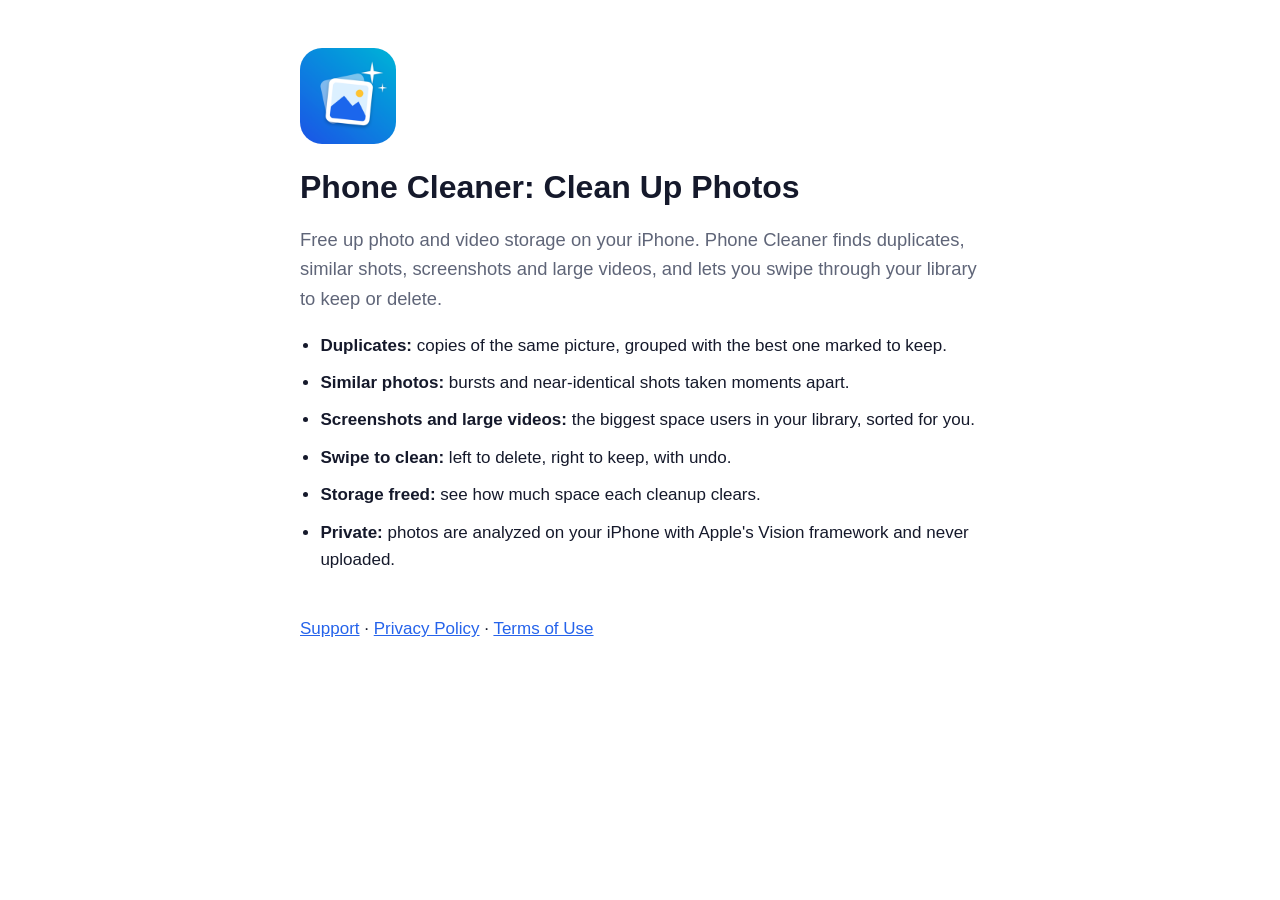
==== docs/index.html @ d83ab168 "Phone Cleaner: Clean Up Photos v1.0 (build 2) SwiftUI storage cleaner for iOS 17: Vision feature-pri" ====
<!doctype html>
<html lang="en">
<head>
  <meta charset="utf-8">
  <meta name="viewport" content="width=device-width, initial-scale=1">
  <title>Phone Cleaner: Clean Up Photos</title>
  <meta name="description" content="Phone Cleaner finds duplicate and similar photos, screenshots and large videos on your iPhone so you can free up photo storage. Scans run on your device.">
  <link rel="icon" type="image/png" href="favicon.png">
  <link rel="apple-touch-icon" href="apple-touch-icon.png">
  <link rel="stylesheet" href="style.css">
</head>
<body>
  <main>
    <img class="icon" src="icon.png" width="96" height="96" alt="Phone Cleaner app icon">
    <h1>Phone Cleaner: Clean Up Photos</h1>
    <p class="lead">Free up photo and video storage on your iPhone. Phone Cleaner finds duplicates, similar shots, screenshots and large videos, and lets you swipe through your library to keep or delete.</p>

    <ul class="features">
      <li><strong>Duplicates:</strong> copies of the same picture, grouped with the best one marked to keep.</li>
      <li><strong>Similar photos:</strong> bursts and near-identical shots taken moments apart.</li>
      <li><strong>Screenshots and large videos:</strong> the biggest space users in your library, sorted for you.</li>
      <li><strong>Swipe to clean:</strong> left to delete, right to keep, with undo.</li>
      <li><strong>Storage freed:</strong> see how much space each cleanup clears.</li>
      <li><strong>Private:</strong> photos are analyzed on your iPhone with Apple's Vision framework and never uploaded.</li>
    </ul>

    <p class="links"><a href="support.html">Support</a> · <a href="privacy.html">Privacy Policy</a> · <a href="https://www.apple.com/legal/internet-services/itunes/dev/stdeula/">Terms of Use</a></p>
  </main>
</body>
</html>
---- docs/style.css ----
:root {
  --bg: #ffffff;
  --text: #15192b;
  --muted: #5f6578;
  --accent: #2563eb;
  --card: #f3f6fb;
}

@media (prefers-color-scheme: dark) {
  :root {
    --bg: #0d1220;
    --text: #e8ecf5;
    --muted: #a2a9bb;
    --accent: #5b8cff;
    --card: #161d30;
  }
}

* { box-sizing: border-box; }

body {
  margin: 0;
  background: var(--bg);
  color: var(--text);
  font: 17px/1.6 -apple-system, BlinkMacSystemFont, "Segoe UI", Roboto, sans-serif;
}

main {
  max-width: 720px;
  margin: 0 auto;
  padding: 48px 20px 80px;
}

h1 { font-size: 2rem; line-height: 1.2; margin: 16px 0 8px; }
h2 { font-size: 1.3rem; margin-top: 2em; }
h3 { font-size: 1.05rem; margin-top: 1.6em; }
a { color: var(--accent); }
.muted { color: var(--muted); }
.lead { font-size: 1.15rem; color: var(--muted); }
.back { text-decoration: none; font-size: 0.95rem; }
.icon { border-radius: 22px; }
.features { padding-left: 1.2em; }
.features li { margin: 0.6em 0; }
.links { margin-top: 2.5em; }
.note { background: var(--card); border-radius: 14px; padding: 14px 18px; }
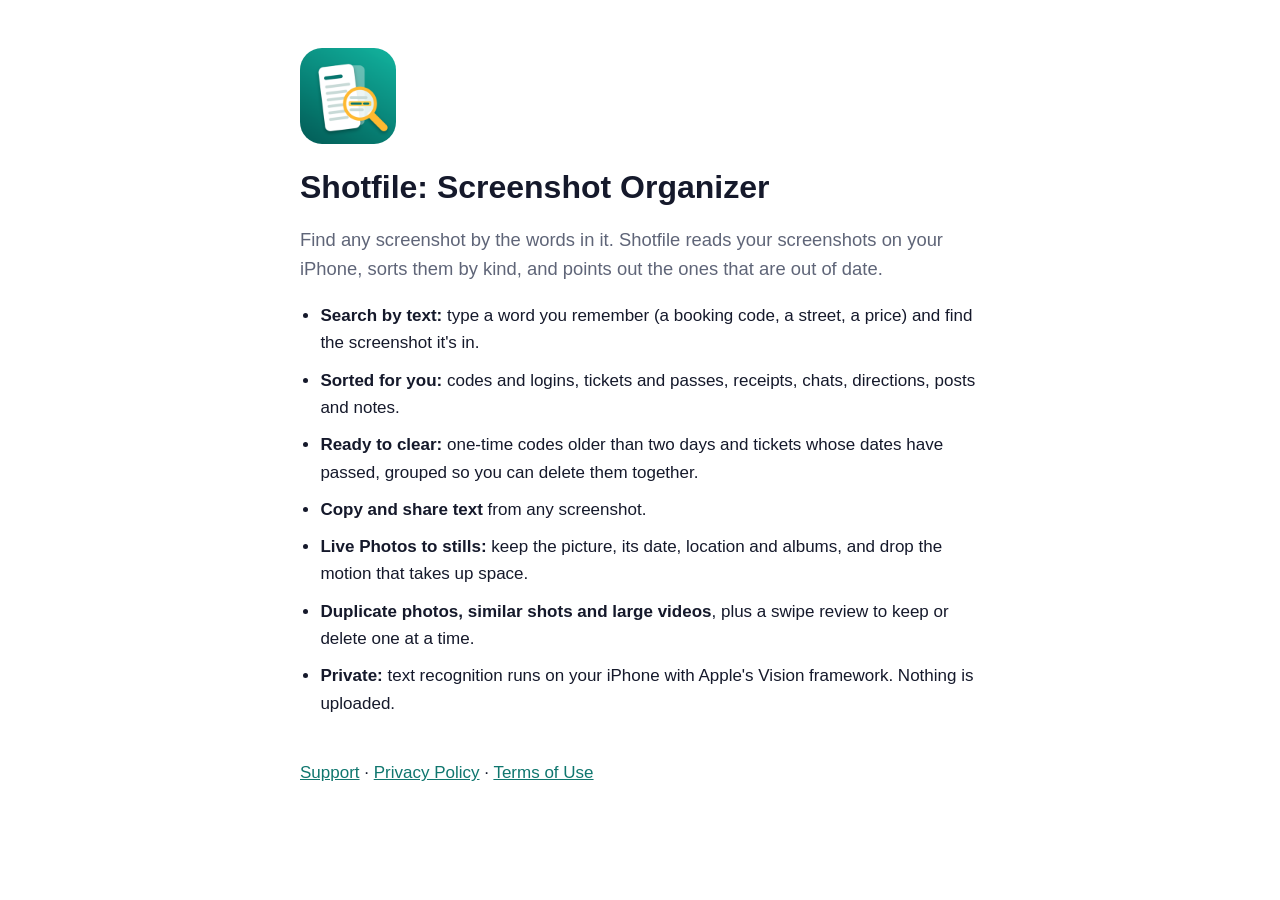
==== commit 80b46b08: "Shotfile: store screenshots, website, listing, review reply draft, test-data scripts Co-Authored-By:" ====
--- a/docs/index.html
+++ b/docs/index.html
@@ -3,25 +3,26 @@
 <head>
   <meta charset="utf-8">
   <meta name="viewport" content="width=device-width, initial-scale=1">
-  <title>Phone Cleaner: Clean Up Photos</title>
-  <meta name="description" content="Phone Cleaner finds duplicate and similar photos, screenshots and large videos on your iPhone so you can free up photo storage. Scans run on your device.">
+  <title>Shotfile: Screenshot Organizer</title>
+  <meta name="description" content="Shotfile reads the text in your iPhone screenshots on your device, sorts them by kind, finds old codes and past tickets, and turns Live Photos into stills.">
   <link rel="icon" type="image/png" href="favicon.png">
   <link rel="apple-touch-icon" href="apple-touch-icon.png">
   <link rel="stylesheet" href="style.css">
 </head>
 <body>
   <main>
-    <img class="icon" src="icon.png" width="96" height="96" alt="Phone Cleaner app icon">
-    <h1>Phone Cleaner: Clean Up Photos</h1>
-    <p class="lead">Free up photo and video storage on your iPhone. Phone Cleaner finds duplicates, similar shots, screenshots and large videos, and lets you swipe through your library to keep or delete.</p>
+    <img class="icon" src="icon.png" width="96" height="96" alt="Shotfile app icon">
+    <h1>Shotfile: Screenshot Organizer</h1>
+    <p class="lead">Find any screenshot by the words in it. Shotfile reads your screenshots on your iPhone, sorts them by kind, and points out the ones that are out of date.</p>
 
     <ul class="features">
-      <li><strong>Duplicates:</strong> copies of the same picture, grouped with the best one marked to keep.</li>
-      <li><strong>Similar photos:</strong> bursts and near-identical shots taken moments apart.</li>
-      <li><strong>Screenshots and large videos:</strong> the biggest space users in your library, sorted for you.</li>
-      <li><strong>Swipe to clean:</strong> left to delete, right to keep, with undo.</li>
-      <li><strong>Storage freed:</strong> see how much space each cleanup clears.</li>
-      <li><strong>Private:</strong> photos are analyzed on your iPhone with Apple's Vision framework and never uploaded.</li>
+      <li><strong>Search by text:</strong> type a word you remember (a booking code, a street, a price) and find the screenshot it's in.</li>
+      <li><strong>Sorted for you:</strong> codes and logins, tickets and passes, receipts, chats, directions, posts and notes.</li>
+      <li><strong>Ready to clear:</strong> one-time codes older than two days and tickets whose dates have passed, grouped so you can delete them together.</li>
+      <li><strong>Copy and share text</strong> from any screenshot.</li>
+      <li><strong>Live Photos to stills:</strong> keep the picture, its date, location and albums, and drop the motion that takes up space.</li>
+      <li><strong>Duplicate photos, similar shots and large videos</strong>, plus a swipe review to keep or delete one at a time.</li>
+      <li><strong>Private:</strong> text recognition runs on your iPhone with Apple's Vision framework. Nothing is uploaded.</li>
     </ul>
 
     <p class="links"><a href="support.html">Support</a> · <a href="privacy.html">Privacy Policy</a> · <a href="https://www.apple.com/legal/internet-services/itunes/dev/stdeula/">Terms of Use</a></p>
--- a/docs/style.css
+++ b/docs/style.css
@@ -2,7 +2,7 @@
   --bg: #ffffff;
   --text: #15192b;
   --muted: #5f6578;
-  --accent: #2563eb;
+  --accent: #0f766e;
   --card: #f3f6fb;
 }
 
@@ -11,7 +11,7 @@
     --bg: #0d1220;
     --text: #e8ecf5;
     --muted: #a2a9bb;
-    --accent: #5b8cff;
+    --accent: #2dd4bf;
     --card: #161d30;
   }
 }
